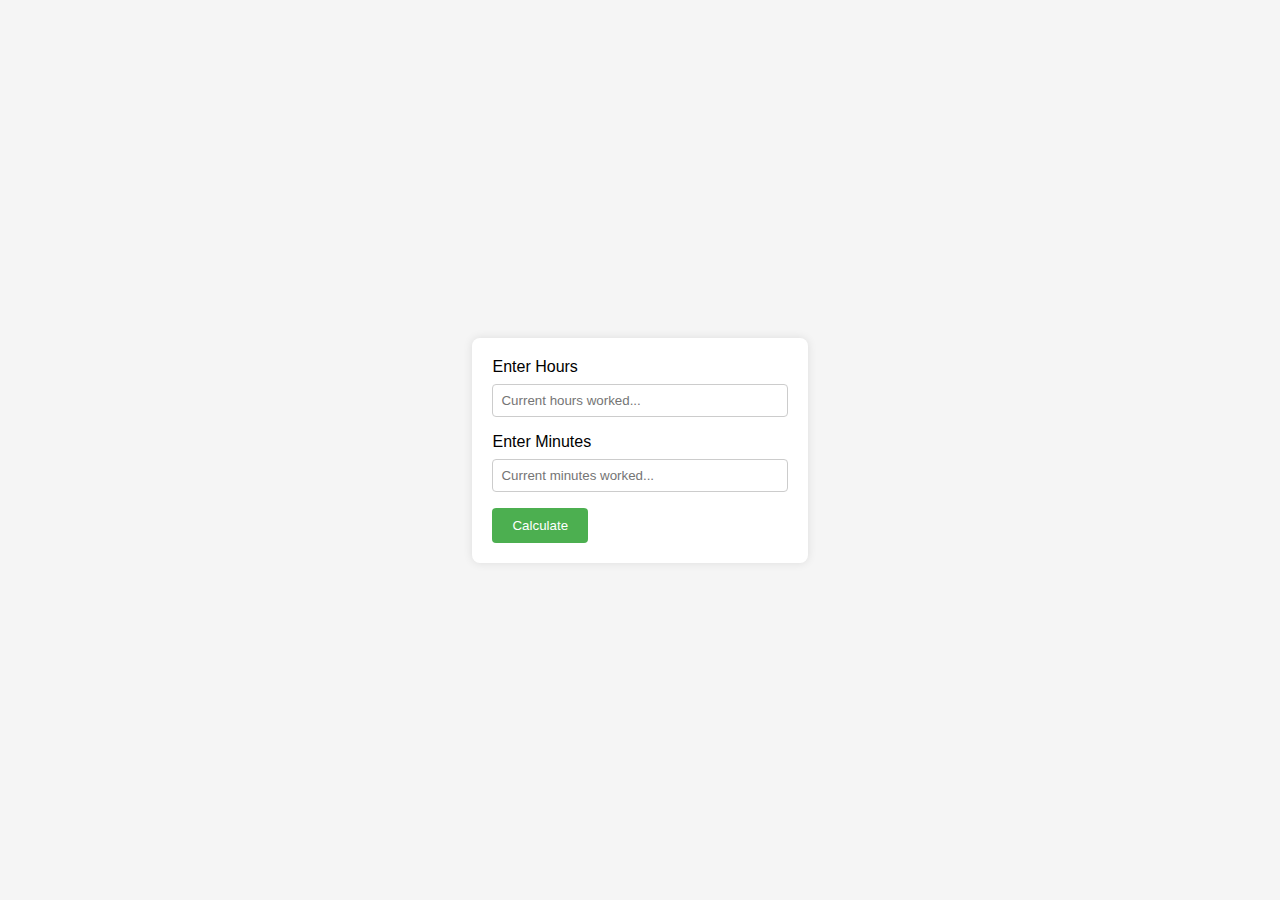
==== index.html @ 05104e0a "v2 by anupam" ====
<!DOCTYPE html>
<html lang="en">
  <head>
    <meta charset="UTF-8" />
    <meta http-equiv="X-UA-Compatible" content="IE=edge" />
    <meta name="viewport" content="width=device-width, initial-scale=1.0" />
    <title>Remaining Time Calculator</title>
    <link rel="stylesheet" href="/style.css" />
  </head>
  <body>
    <div class="container">
      <label class="label" for="hours-id">Enter Hours</label>
      <input
        id="hours-id"
        class="input"
        type="text"
        placeholder="Current hours worked..."
        required
      />
      <label class="label" for="minutes-id">Enter Minutes</label>
      <input
        id="minutes-id"
        class="input"
        type="text"
        placeholder="Current minutes worked..."
        required
      />
      <button class="button" onclick="calculateRemainingTime()">
        Calculate
      </button>
    </div>
    <!-- Modal Popup -->
    <div id="modal" class="modal">
      <div class="modal-content">
        <span class="close" onclick="closeModal()">&times;</span>
        <p id="modal-text"></p>
      </div>
    </div>
    <script>
      function calculateRemainingTime() {
        const completedHours = parseInt(
          document.getElementById("hours-id").value
        );
        const completedMinutes = parseInt(
          document.getElementById("minutes-id").value
        );
        if (
          isNaN(completedHours) ||
          isNaN(completedMinutes) ||
          completedHours < 0 ||
          completedMinutes < 0 ||
          completedHours > 8 ||
          completedMinutes >= 60
        ) {
          document.querySelectorAll(".input").forEach((input) => {
            if (!input.value) {
              input.classList.add("error");
            } else {
              input.classList.remove("error");
            }
          });
          return;
        }
        // Get the current time
        const currentTime = new Date();
        // Calculate remaining hours
        const remainingHours = 8 - completedHours;
        // Calculate remaining time in milliseconds
        const remainingTimeMillis =
          remainingHours * 60 * 60 * 1000 - completedMinutes * 60 * 1000;
        // Calculate completion time
        const completionTimeMillis =
          currentTime.getTime() + remainingTimeMillis;
        const completionTime = new Date(completionTimeMillis);
        // Format the completion time as a string in 12-hour format
        const hours = completionTime.getHours() % 12 || 12; // Convert to 12-hour format
        const minutes = completionTime.getMinutes();
        const ampm = completionTime.getHours() >= 12 ? "PM" : "AM";
        const completionTimeString = `${hours}:${
          minutes < 10 ? "0" : ""
        }${minutes} ${ampm}`;
        showModal(
          `Your 8-hour shift will be completed at ${completionTimeString}.`
        );
      }
      function showModal(message) {
        const modal = document.getElementById("modal");
        const modalText = document.getElementById("modal-text");
        modalText.textContent = message;
        modal.style.display = "block";
      }
      function closeModal() {
        const modal = document.getElementById("modal");
        modal.style.display = "none";
      }
      window.onclick = function (event) {
        const modal = document.getElementById("modal");
        if (event.target == modal) {
          modal.style.display = "none";
        }
      };
    </script>
  </body>
</html>
---- style.css ----
body {
  font-family: Arial, sans-serif;
  margin: 0;
  padding: 0;
  display: flex;
  justify-content: center;
  align-items: center;
  height: 100vh;
  background-color: #f5f5f5;
}
.container {
  background-color: #fff;
  padding: 20px;
  border-radius: 8px;
  box-shadow: 0 0 10px rgba(0, 0, 0, 0.1);
}
.label {
  display: block;
  margin-bottom: 8px;
}
.input {
  width: 100%;
  padding: 8px;
  border: 1px solid #ccc;
  border-radius: 4px;
  margin-bottom: 16px;
  box-sizing: border-box;
}
.button {
  background-color: #4caf50;
  color: white;
  padding: 10px 20px;
  border: none;
  border-radius: 4px;
  cursor: pointer;
}
.button:hover {
  background-color: #45a049;
}
.modal {
  display: none;
  position: fixed;
  z-index: 1;
  left: 0;
  top: 0;
  width: 100%;
  height: 100%;
  background-color: rgba(0, 0, 0, 0.4);
}
.modal-content {
  background-color: #fefefe;
  margin: 15% auto;
  padding: 20px;
  border: 1px solid #888;
  width: 80%;
  border-radius: 8px;
  position: relative;
}
.close {
  color: #aaa;
  float: right;
  font-size: 28px;
  font-weight: bold;
}
.close:hover,
.close:focus {
  color: black;
  text-decoration: none;
  cursor: pointer;
}
.input.error {
  border-color: red;
}
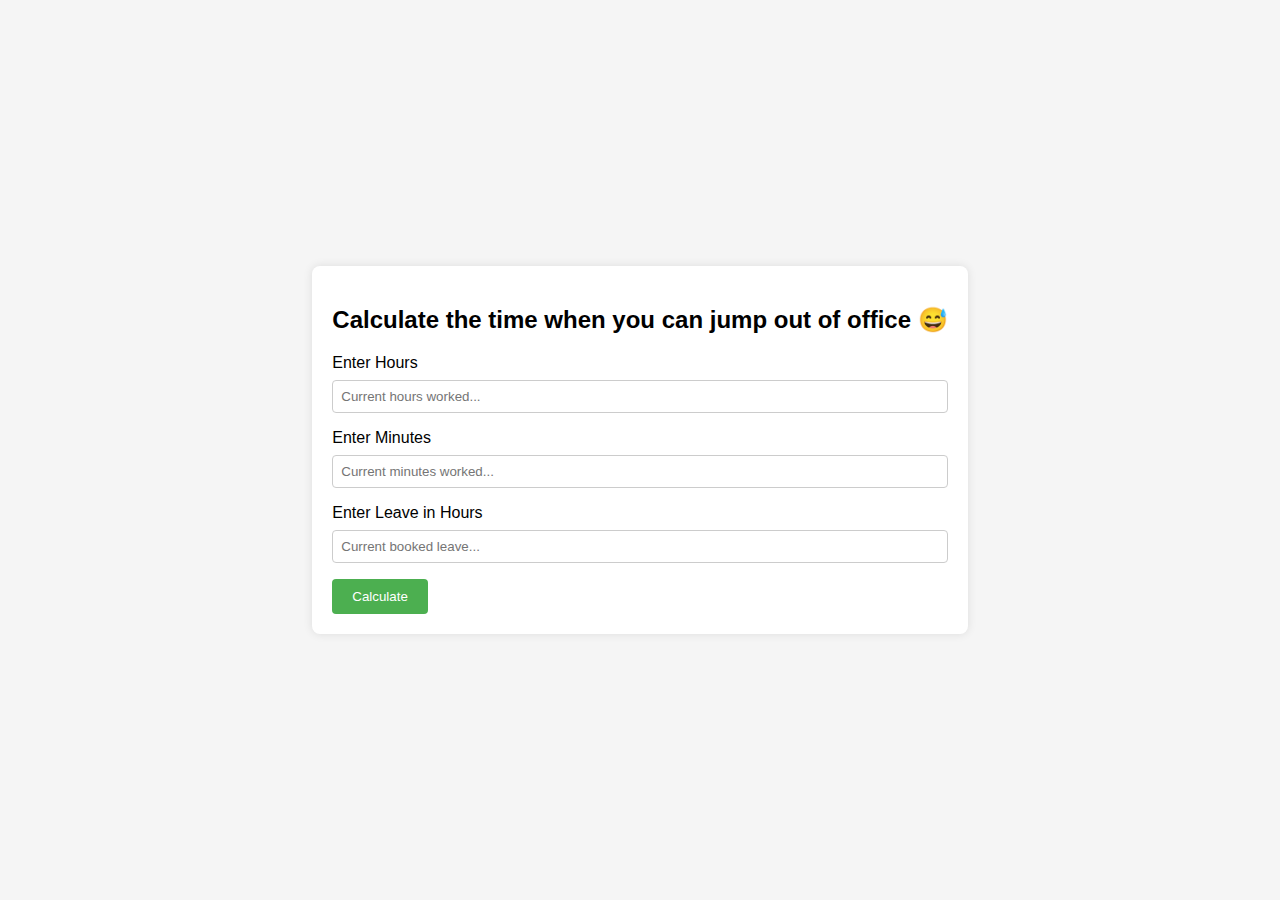
==== commit 520d0992: "Merge pull request #1 from ruhaimmohammed/main" ====
--- a/index.html
+++ b/index.html
@@ -1,104 +1,80 @@
 <!DOCTYPE html>
 <html lang="en">
-  <head>
-    <meta charset="UTF-8" />
-    <meta http-equiv="X-UA-Compatible" content="IE=edge" />
-    <meta name="viewport" content="width=device-width, initial-scale=1.0" />
+<head>
+    <meta charset="UTF-8">
+    <meta http-equiv="X-UA-Compatible" content="IE=edge">
+    <meta name="viewport" content="width=device-width, initial-scale=1.0">
     <title>Remaining Time Calculator</title>
-    <link rel="stylesheet" href="/style.css" />
-  </head>
-  <body>
+    <link rel="stylesheet" href="./style.css">
+</head>
+<body>
     <div class="container">
-      <label class="label" for="hours-id">Enter Hours</label>
-      <input
-        id="hours-id"
-        class="input"
-        type="text"
-        placeholder="Current hours worked..."
-        required
-      />
-      <label class="label" for="minutes-id">Enter Minutes</label>
-      <input
-        id="minutes-id"
-        class="input"
-        type="text"
-        placeholder="Current minutes worked..."
-        required
-      />
-      <button class="button" onclick="calculateRemainingTime()">
-        Calculate
-      </button>
+      <h2>Calculate the time when you can jump out of office 😅</h2>
+        <form id="time-form">
+            <label class="label" for="hours-id">Enter Hours</label>
+            <input
+                id="hours-id"
+                class="input"
+                type="text"
+                placeholder="Current hours worked..."
+                required
+            />
+            <label class="label" for="minutes-id">Enter Minutes</label>
+            <input
+                id="minutes-id"
+                class="input"
+                type="text"
+                placeholder="Current minutes worked..."
+                required
+            />
+            <label class="label" for="leave-id">Enter Leave in Hours</label>
+            <input
+                id="leave-id"
+                class="input"
+                type="text"
+                placeholder="Current booked leave..."
+                required
+            />
+            <button class="button" type="submit">
+                Calculate
+            </button>
+        </form>
     </div>
     <!-- Modal Popup -->
     <div id="modal" class="modal">
-      <div class="modal-content">
-        <span class="close" onclick="closeModal()">&times;</span>
-        <p id="modal-text"></p>
-      </div>
+        <div class="modal-content">
+            <span class="close" id="close-modal">&times;</span>
+            <h2 id="modal-text"></h2>
+            <img 
+              id="niggesh-img"
+              src="https://resizing.flixster.com/PRhs51V9MVHCrK5_7oIwRT481Kc=/300x300/v2/https://resizing.flixster.com/-XZAfHZM39UwaGJIFWKAE8fS0ak=/v3/t/assets/p11210923_i_h9_aa.jpg" 
+              alt="Suresh" 
+              srcset=""
+            >
+            <img 
+              id="friday-img"
+              src="https://encrypted-tbn0.gstatic.com/images?q=tbn:ANd9GcTZkghU_7BHdcZLEBfTdO5frz6VfC3Uo1Hk0mIoqX0_PyJjIbvr" 
+              alt="weekend-img" 
+              srcset=""
+            >
+            <img 
+              id="monday-img"
+              src="https://c.tenor.com/ZynUzoZFKQIAAAAd/tenor.gif" 
+              alt="Monday" 
+              srcset=""
+            >
+            <img 
+              id="other-img"
+              src="https://media.kulfyapp.com/0XF3Z9/0XF3Z9-360.gif" 
+              alt="Other days" 
+              />
+              <img 
+              id="weekend-img"
+              src="https://i.pinimg.com/originals/4e/59/eb/4e59ebfa33c5ee2db42e058dadd0050c.gif" 
+              alt="Weekend days" 
+              />
+        </div>
     </div>
-    <script>
-      function calculateRemainingTime() {
-        const completedHours = parseInt(
-          document.getElementById("hours-id").value
-        );
-        const completedMinutes = parseInt(
-          document.getElementById("minutes-id").value
-        );
-        if (
-          isNaN(completedHours) ||
-          isNaN(completedMinutes) ||
-          completedHours < 0 ||
-          completedMinutes < 0 ||
-          completedHours > 8 ||
-          completedMinutes >= 60
-        ) {
-          document.querySelectorAll(".input").forEach((input) => {
-            if (!input.value) {
-              input.classList.add("error");
-            } else {
-              input.classList.remove("error");
-            }
-          });
-          return;
-        }
-        // Get the current time
-        const currentTime = new Date();
-        // Calculate remaining hours
-        const remainingHours = 8 - completedHours;
-        // Calculate remaining time in milliseconds
-        const remainingTimeMillis =
-          remainingHours * 60 * 60 * 1000 - completedMinutes * 60 * 1000;
-        // Calculate completion time
-        const completionTimeMillis =
-          currentTime.getTime() + remainingTimeMillis;
-        const completionTime = new Date(completionTimeMillis);
-        // Format the completion time as a string in 12-hour format
-        const hours = completionTime.getHours() % 12 || 12; // Convert to 12-hour format
-        const minutes = completionTime.getMinutes();
-        const ampm = completionTime.getHours() >= 12 ? "PM" : "AM";
-        const completionTimeString = `${hours}:${
-          minutes < 10 ? "0" : ""
-        }${minutes} ${ampm}`;
-        showModal(
-          `Your 8-hour shift will be completed at ${completionTimeString}.`
-        );
-      }
-      function showModal(message) {
-        const modal = document.getElementById("modal");
-        const modalText = document.getElementById("modal-text");
-        modalText.textContent = message;
-        modal.style.display = "block";
-      }
-      function closeModal() {
-        const modal = document.getElementById("modal");
-        modal.style.display = "none";
-      }
-      window.onclick = function (event) {
-        const modal = document.getElementById("modal");
-        if (event.target == modal) {
-          modal.style.display = "none";
-        }
-      };
-    </script>
-  </body>
+    <script src="./script.js"></script>
+</body>
 </html>
--- a/style.css
+++ b/style.css
@@ -48,6 +48,7 @@
   background-color: rgba(0, 0, 0, 0.4);
 }
 .modal-content {
+  max-width: 550px;
   background-color: #fefefe;
   margin: 15% auto;
   padding: 20px;
@@ -71,3 +72,10 @@
 .input.error {
   border-color: red;
 }
+#niggesh-img, #weekend-img, #monday-img, #other-img, #friday-img {
+  width: 300px;
+  height: 300px;
+  object-fit: cover;
+  display: none;
+  border-radius: 15px;
+}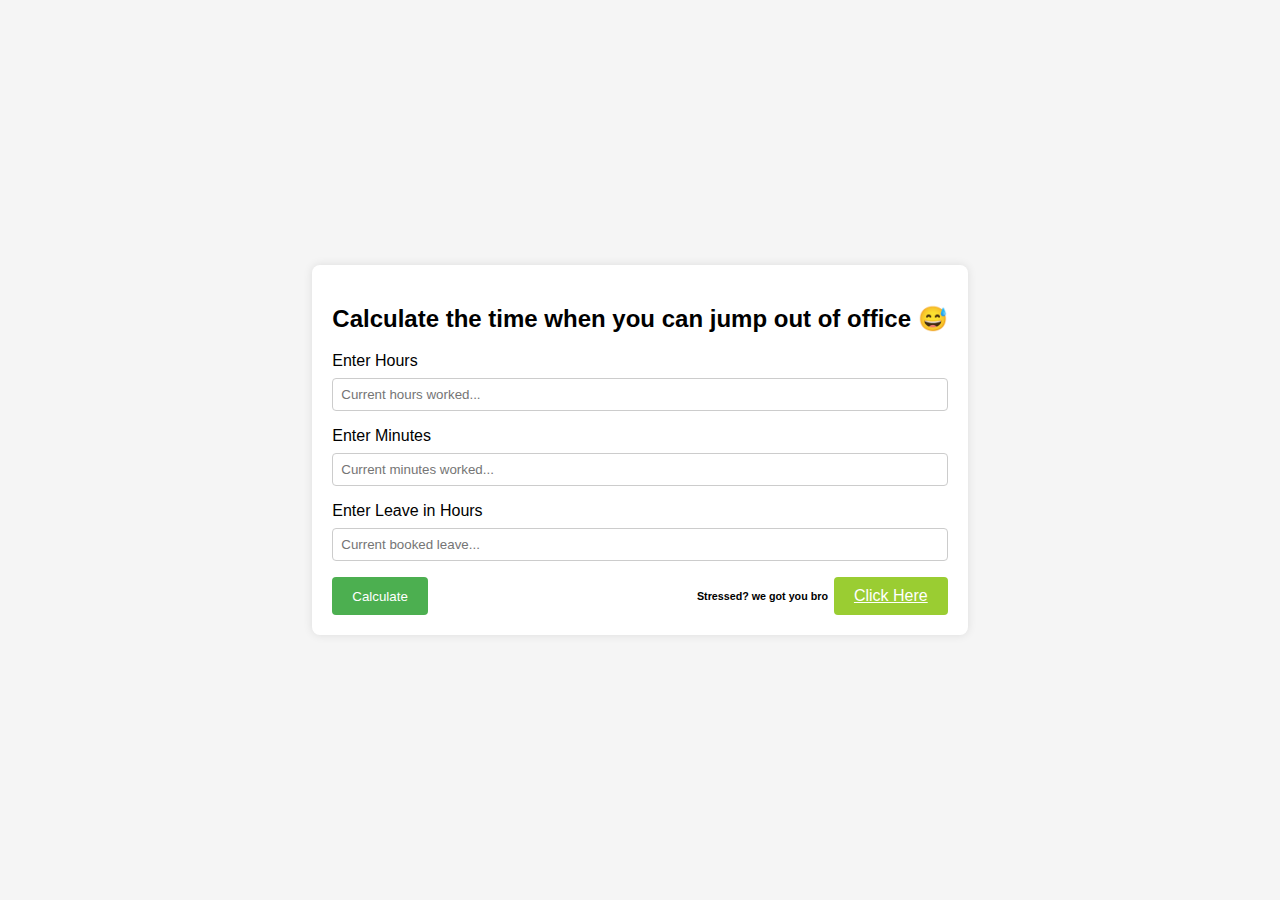
==== commit b0aadfde: "wordle link added" ====
--- a/index.html
+++ b/index.html
@@ -1,80 +1,90 @@
 <!DOCTYPE html>
 <html lang="en">
-<head>
-    <meta charset="UTF-8">
-    <meta http-equiv="X-UA-Compatible" content="IE=edge">
-    <meta name="viewport" content="width=device-width, initial-scale=1.0">
+  <head>
+    <meta charset="UTF-8" />
+    <meta http-equiv="X-UA-Compatible" content="IE=edge" />
+    <meta name="viewport" content="width=device-width, initial-scale=1.0" />
     <title>Remaining Time Calculator</title>
-    <link rel="stylesheet" href="./style.css">
-</head>
-<body>
+    <link rel="stylesheet" href="./style.css" />
+  </head>
+  <body>
     <div class="container">
       <h2>Calculate the time when you can jump out of office 😅</h2>
-        <form id="time-form">
-            <label class="label" for="hours-id">Enter Hours</label>
-            <input
-                id="hours-id"
-                class="input"
-                type="text"
-                placeholder="Current hours worked..."
-                required
-            />
-            <label class="label" for="minutes-id">Enter Minutes</label>
-            <input
-                id="minutes-id"
-                class="input"
-                type="text"
-                placeholder="Current minutes worked..."
-                required
-            />
-            <label class="label" for="leave-id">Enter Leave in Hours</label>
-            <input
-                id="leave-id"
-                class="input"
-                type="text"
-                placeholder="Current booked leave..."
-                required
-            />
-            <button class="button" type="submit">
-                Calculate
-            </button>
-        </form>
+      <form id="time-form">
+        <label class="label" for="hours-id">Enter Hours</label>
+        <input
+          id="hours-id"
+          class="input"
+          type="text"
+          placeholder="Current hours worked..."
+          required
+        />
+        <label class="label" for="minutes-id">Enter Minutes</label>
+        <input
+          id="minutes-id"
+          class="input"
+          type="text"
+          placeholder="Current minutes worked..."
+          required
+        />
+        <label class="label" for="leave-id">Enter Leave in Hours</label>
+        <input
+          id="leave-id"
+          class="input"
+          type="text"
+          placeholder="Current booked leave..."
+          required
+        />
+        <div style="display: flex; width: 100%; justify-content: space-between">
+          <button class="button" type="submit">Calculate</button>
+          <div style="display: flex; align-items: center">
+            <h6 style="margin: 0">Stressed? we got you bro &nbsp;</h6>
+            <a
+              href="https://www.nytimes.com/games/wordle/index.html"
+              class="button"
+              style="background-color: yellowgreen"
+            >
+              Click Here
+            </a>
+          </div>
+        </div>
+      </form>
     </div>
     <!-- Modal Popup -->
     <div id="modal" class="modal">
-        <div class="modal-content">
-            <span class="close" id="close-modal">&times;</span>
-            <h2 id="modal-text"></h2>
-            <img 
-              id="niggesh-img"
-              src="https://resizing.flixster.com/PRhs51V9MVHCrK5_7oIwRT481Kc=/300x300/v2/https://resizing.flixster.com/-XZAfHZM39UwaGJIFWKAE8fS0ak=/v3/t/assets/p11210923_i_h9_aa.jpg" 
-              alt="Suresh" 
-              srcset=""
-            >
-            <img 
-              id="friday-img"
-              src="https://encrypted-tbn0.gstatic.com/images?q=tbn:ANd9GcTZkghU_7BHdcZLEBfTdO5frz6VfC3Uo1Hk0mIoqX0_PyJjIbvr" 
-              alt="weekend-img" 
-              srcset=""
-            >
-            <img 
-              id="monday-img"
-              src="https://c.tenor.com/ZynUzoZFKQIAAAAd/tenor.gif" 
-              alt="Monday" 
-              srcset=""
-            >
-            <img 
-              id="other-img"
-              src="https://media.kulfyapp.com/0XF3Z9/0XF3Z9-360.gif" 
-              alt="Other days" 
-              />
-              <img 
-              id="weekend-img"
-              src="https://i.pinimg.com/originals/4e/59/eb/4e59ebfa33c5ee2db42e058dadd0050c.gif" 
-              alt="Weekend days" 
-              />
-        </div>
+      <div class="modal-content">
+        <span class="close" id="close-modal">&times;</span>
+        <h2 id="modal-text"></h2>
+        <img
+          id="niggesh-img"
+          src="https://resizing.flixster.com/PRhs51V9MVHCrK5_7oIwRT481Kc=/300x300/v2/https://resizing.flixster.com/-XZAfHZM39UwaGJIFWKAE8fS0ak=/v3/t/assets/p11210923_i_h9_aa.jpg"
+          alt="Suresh"
+          srcset=""
+        />
+        <img
+          id="friday-img"
+          src="https://encrypted-tbn0.gstatic.com/images?q=tbn:ANd9GcTZkghU_7BHdcZLEBfTdO5frz6VfC3Uo1Hk0mIoqX0_PyJjIbvr"
+          alt="weekend-img"
+          srcset=""
+        />
+        <img
+          id="monday-img"
+          src="https://c.tenor.com/ZynUzoZFKQIAAAAd/tenor.gif"
+          alt="Monday"
+          srcset=""
+        />
+        <img
+          id="other-img"
+          src="https://media.kulfyapp.com/0XF3Z9/0XF3Z9-360.gif"
+          alt="Other days"
+        />
+        <img
+          id="weekend-img"
+          src="https://i.pinimg.com/originals/4e/59/eb/4e59ebfa33c5ee2db42e058dadd0050c.gif"
+          alt="Weekend days"
+        />
+      </div>
     </div>
     <script src="./script.js"></script>
-</body>
+  </body>
 </html>
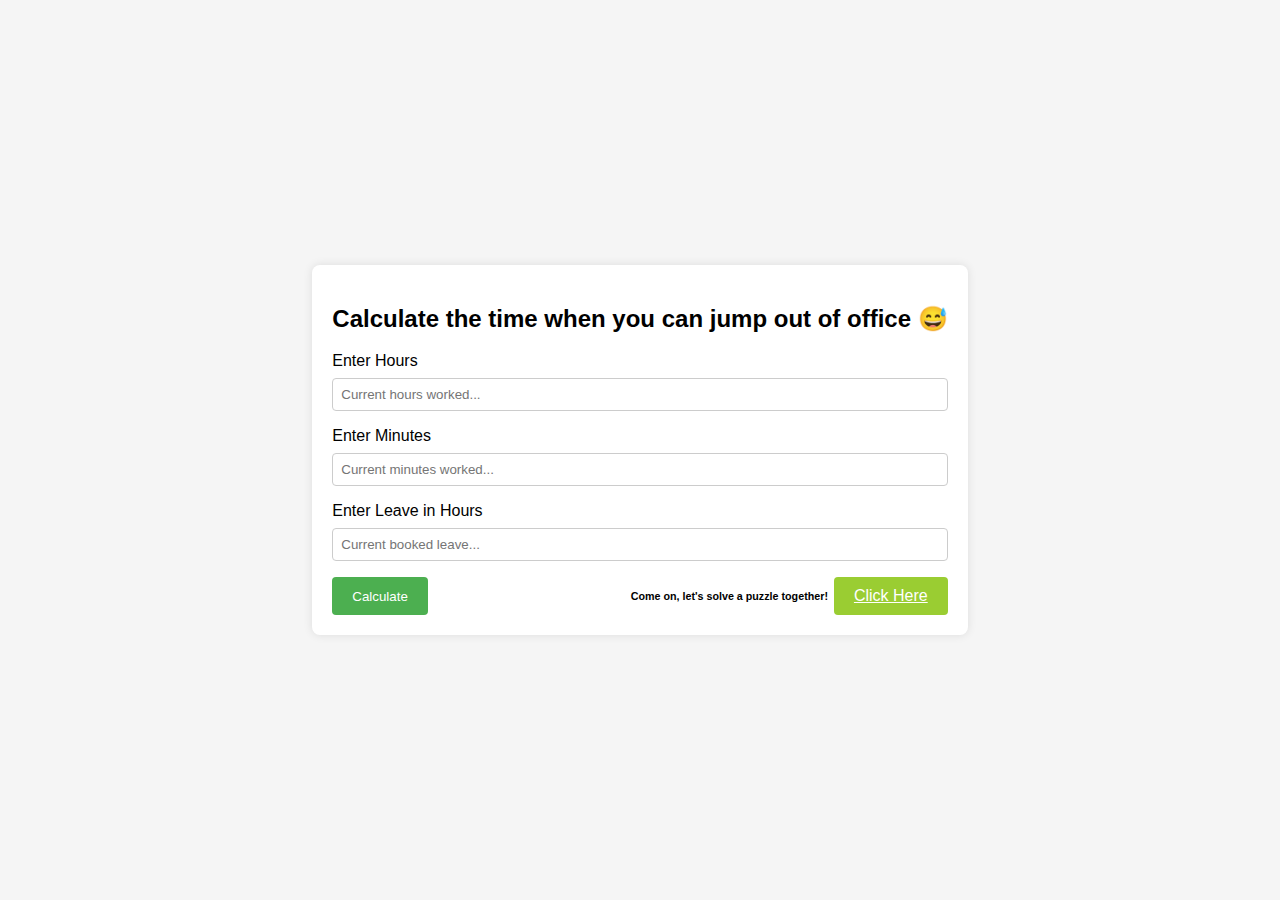
==== commit 86265c84: "puzzle changed" ====
--- a/index.html
+++ b/index.html
@@ -38,9 +38,9 @@
         <div style="display: flex; width: 100%; justify-content: space-between">
           <button class="button" type="submit">Calculate</button>
           <div style="display: flex; align-items: center">
-            <h6 style="margin: 0">Stressed? we got you bro &nbsp;</h6>
+            <h6 style="margin: 0">Come on, let's solve a puzzle together! &nbsp;</h6>
             <a
-              href="https://www.nytimes.com/games/wordle/index.html"
+              href="https://g.co/arts/qjw9wjsqka3AgrZB6"
               class="button"
               style="background-color: yellowgreen"
             >
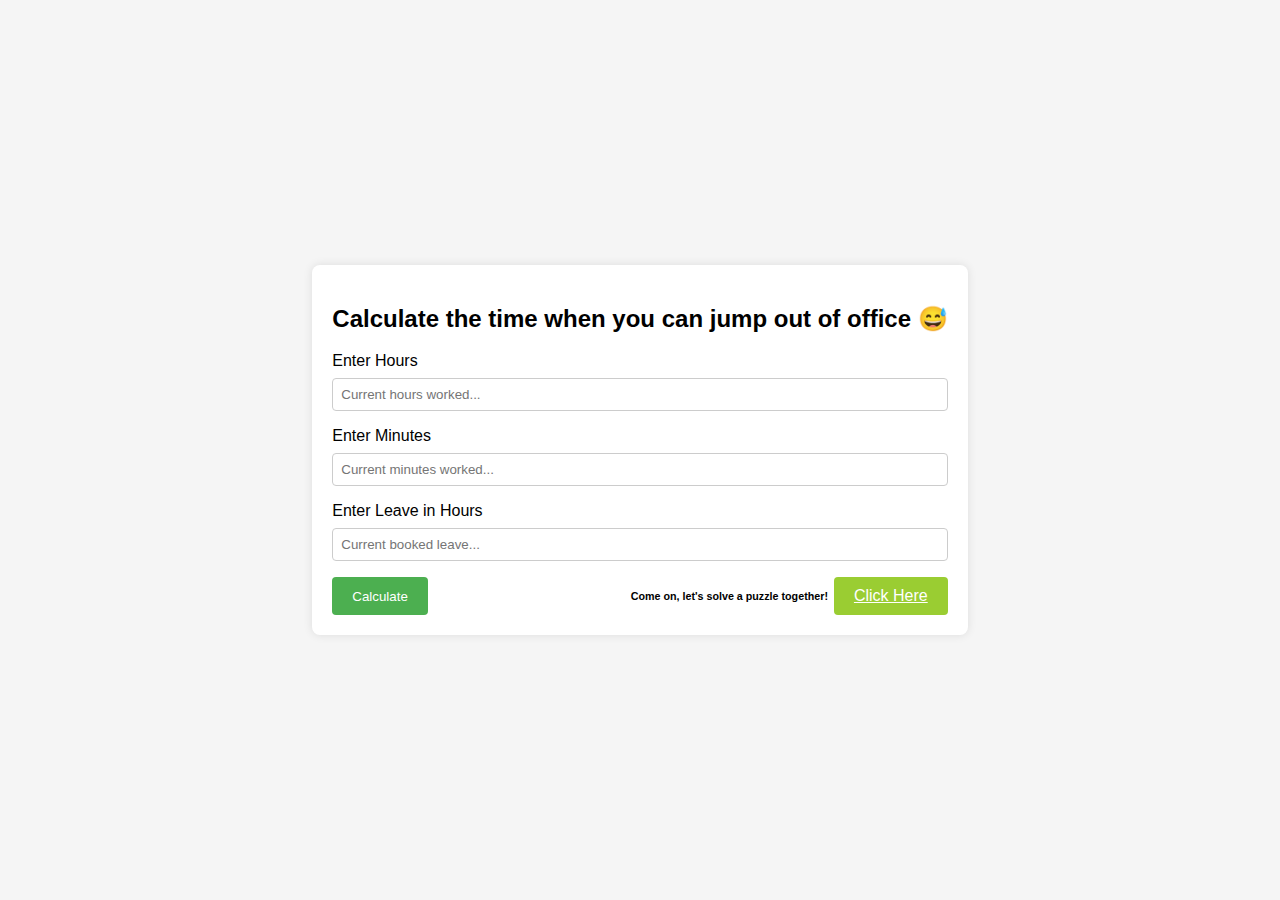
==== commit b2a0b9b2: "another puzzle" ====
--- a/index.html
+++ b/index.html
@@ -40,7 +40,7 @@
           <div style="display: flex; align-items: center">
             <h6 style="margin: 0">Come on, let's solve a puzzle together! &nbsp;</h6>
             <a
-              href="https://g.co/arts/qjw9wjsqka3AgrZB6"
+              href="https://g.co/arts/45WtwuTEs3YxCstD8"
               class="button"
               style="background-color: yellowgreen"
             >
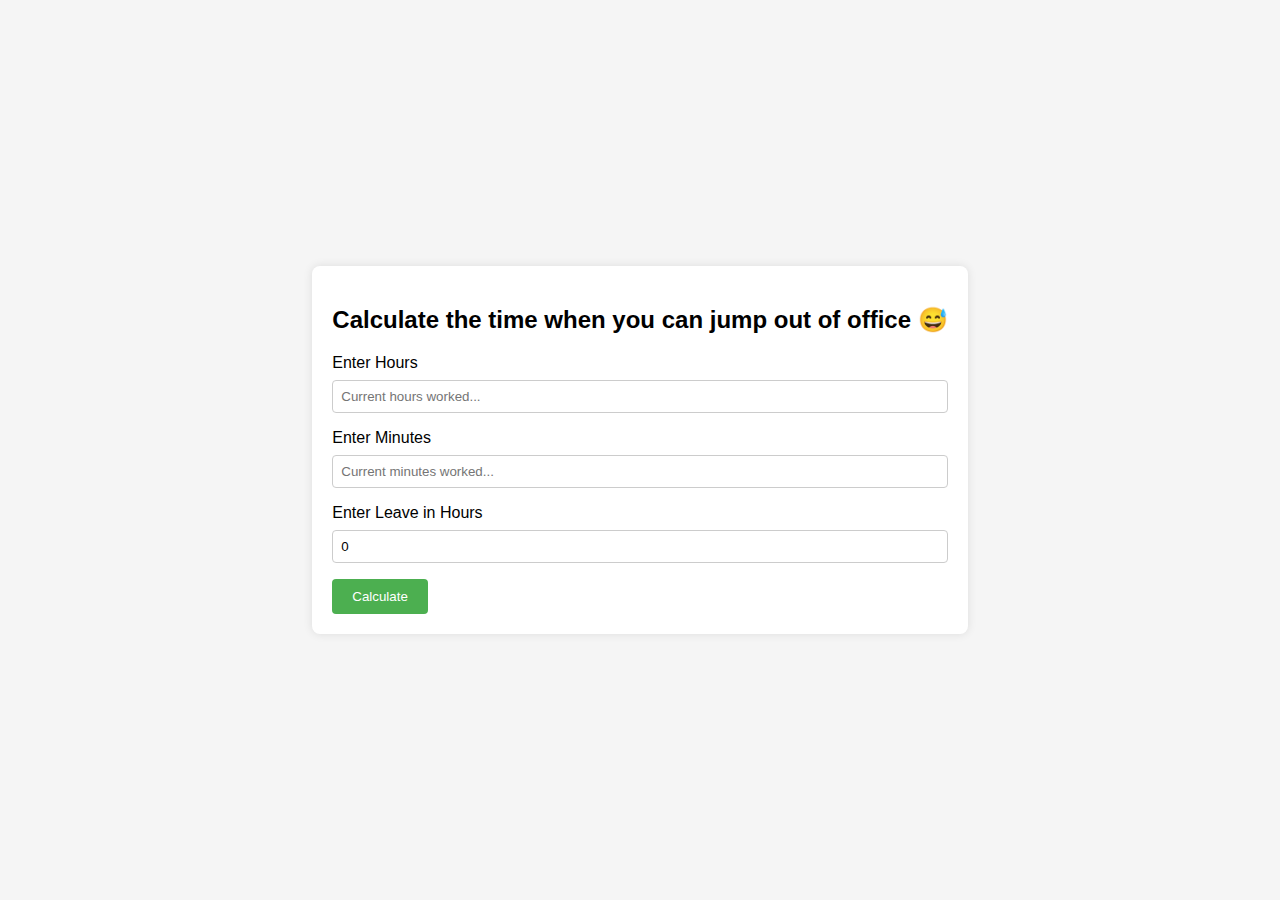
==== commit b929e4f8: "on process of another theme , some bugs fixed" ====
--- a/index.html
+++ b/index.html
@@ -15,7 +15,9 @@
         <input
           id="hours-id"
           class="input"
-          type="text"
+          type="number"
+          min="0"
+          max="8"
           placeholder="Current hours worked..."
           required
         />
@@ -23,7 +25,9 @@
         <input
           id="minutes-id"
           class="input"
-          type="text"
+          type="number"
+          min="0"
+          max="60"
           placeholder="Current minutes worked..."
           required
         />
@@ -31,23 +35,15 @@
         <input
           id="leave-id"
           class="input"
-          type="text"
+          type="number"
+          min="0"
+          max="8"
+          value="0"
           placeholder="Current booked leave..."
           required
         />
-        <div style="display: flex; width: 100%; justify-content: space-between">
-          <button class="button" type="submit">Calculate</button>
-          <div style="display: flex; align-items: center">
-            <h6 style="margin: 0">Come on, let's solve a puzzle together! &nbsp;</h6>
-            <a
-              href="https://g.co/arts/45WtwuTEs3YxCstD8"
-              class="button"
-              style="background-color: yellowgreen"
-            >
-              Click Here
-            </a>
-          </div>
-        </div>
+
+        <button class="button" type="submit">Calculate</button>
       </form>
     </div>
     <!-- Modal Popup -->
@@ -75,7 +71,7 @@
         />
         <img
           id="other-img"
-          src="https://media.kulfyapp.com/0XF3Z9/0XF3Z9-360.gif"
+          src="https://media1.tenor.com/m/ktUbea2k8RIAAAAC/stare-blank.gif"
           alt="Other days"
         />
         <img
